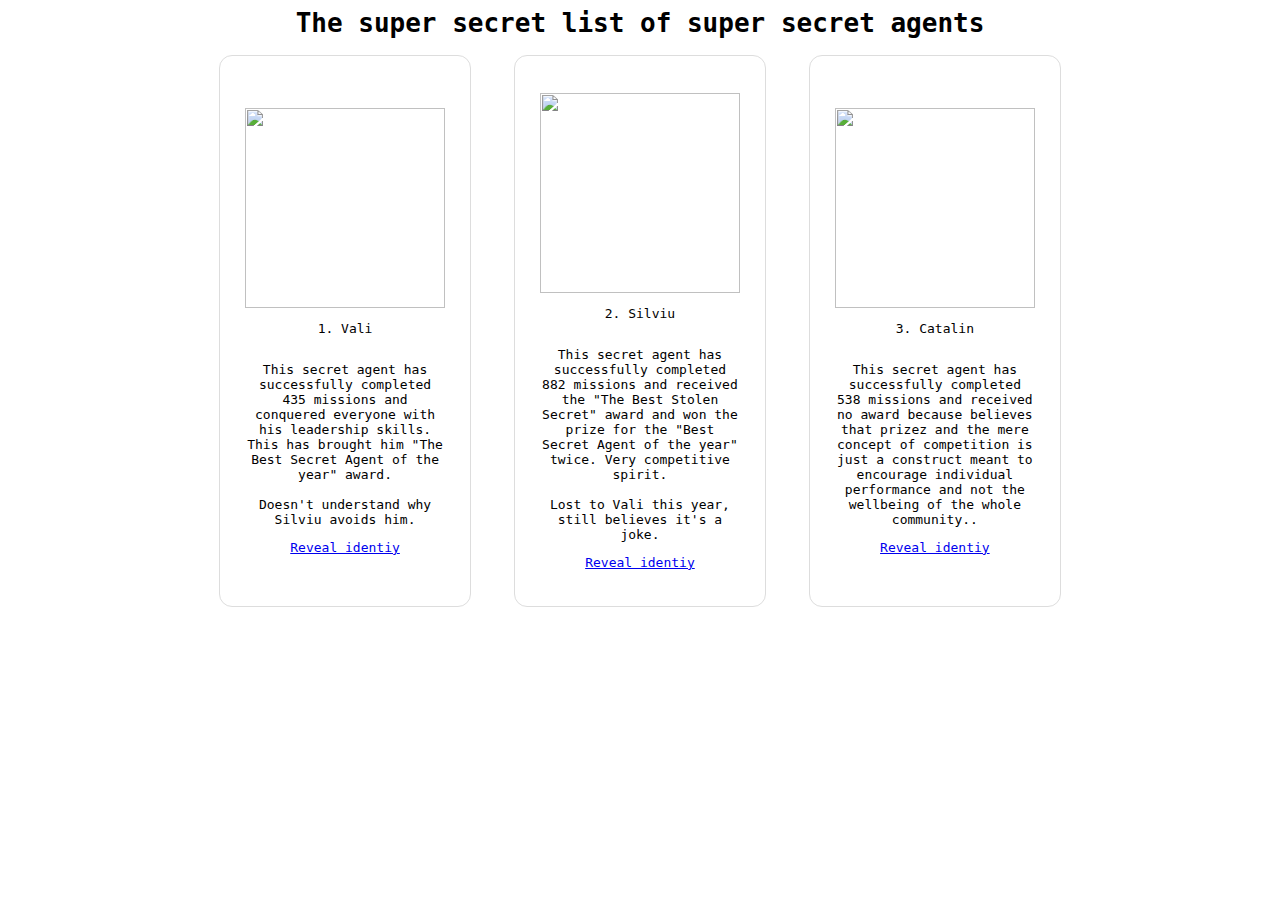
==== index.html @ eb6e8c1e "just a little project to learn how to use global state management" ====
<DOCTYPE html>

<html>
 
    <head>
        <meta charset="utf-8">
	    <meta name="viewport" content="width=device-width, initial-scale=1">
        <title>how to use global state management</title>
        <link rel="stylesheet"  type="text/css" href="style.css"/>
    </head>

    <body>
        <div id="container">
            <h1>The super secret list of super secret agents</h1>
            <div id="agent-container">
            <!-- --------------------insert elements here   ----------------------- -->
            </div>
        </div>
    </body> 

    <script src="agent-info.js"></script>
    <script type="module">

        let tweets = getAgentInfo(null);
        console.log("hello:  " + JSON.stringify(tweets));
        const tweetContainer = document.querySelector("#agent-container");
        let str = '';
        let keys = Object.keys(tweets);
        for(let i=0; i<keys.length; i++) {
            let key = keys[i];
            let value = tweets[key];
            str = '<div class="tweet">'+
                    '<img style="width:200px"; src="images/secret-agent.jpg"/>'+
                    '<p class="agent-name">'+ (i+1)+'. ' + value.name+ '</p>'+
                    '<p>'+ value.achievements+'</p>'+
                    '<a href="file:///C:/Users/Alisia/OneDrive/Desktop/state_management/agent.html?id='+key+'">Reveal identiy</a>'+
                  '</div>';
        
            tweetContainer.insertAdjacentHTML("beforeend", str);    
        }
       
    </script>
</html>
---- style.css ----
#container{
    text-align: center;
    font-family:monospace;
}

#agent-container{
    width: 70%;
    margin: 0 auto;
    max-width: 1000px;
    display:flex;
    flex-wrap: wrap;
}

#agent-info{
    text-align: center;
    font-family: monospace;
    width: 75%;
    margin: 0 auto;
}

.agent-page {
    text-align: left;
    border: 1px solid #ddd;
    padding: 30px;
    border-radius: 2rem;
}

.agent-page img{
    width:100%;
}
.tweet{
    width: 250px;
    height: 550px;
    margin: 0 auto;
    border: 1px solid #ddd;
    border-radius: 1em;
    font-family: monospace; 
    display: flex;
    justify-content: center;
    align-items: center;
    flex-direction: column;
    margin-bottom: 5%;
}

.tweet p{
    width: 80%; 
}
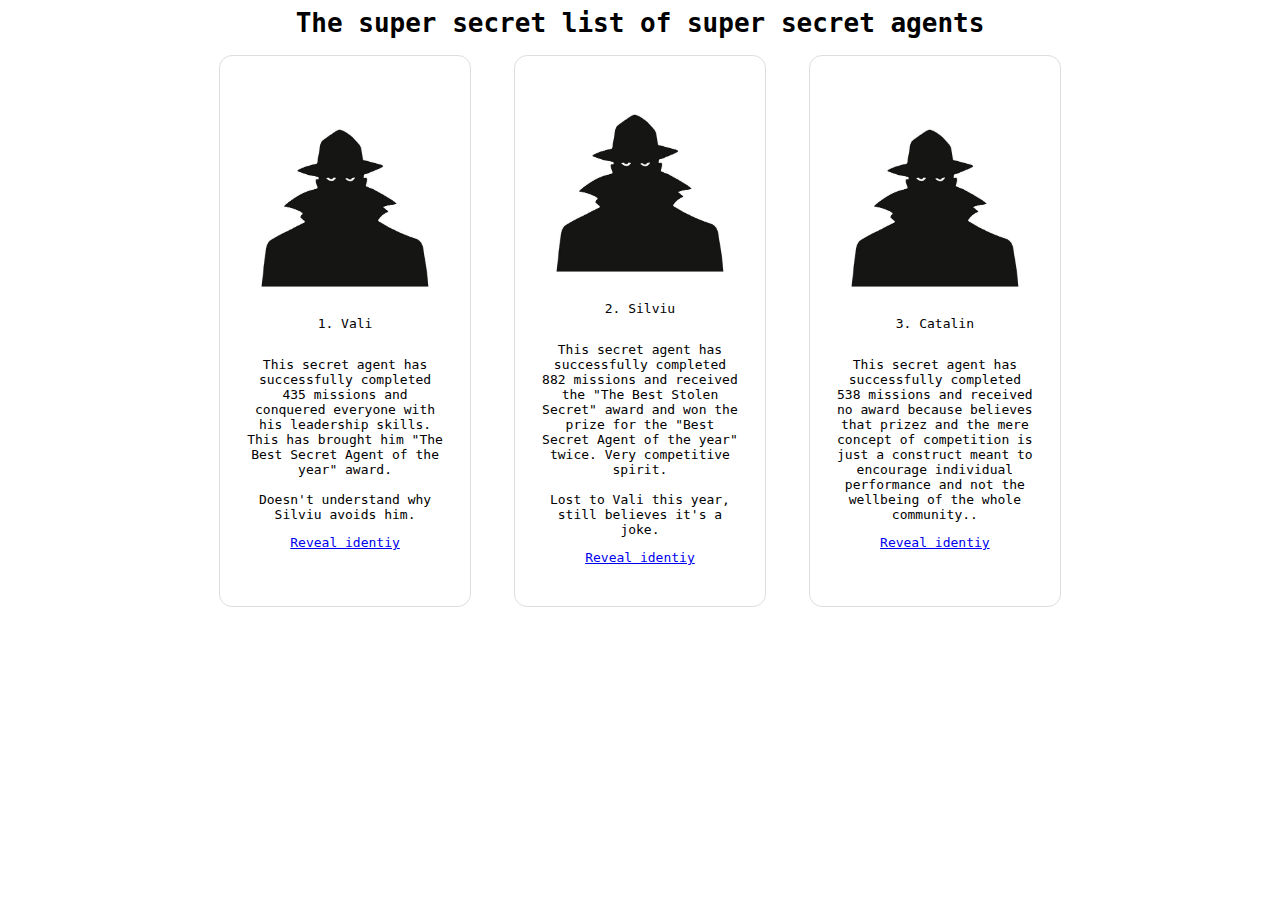
==== commit d5bab7c8: "tiny change in the url rendered on the agent card" ====
--- a/index.html
+++ b/index.html
@@ -33,7 +33,7 @@
                     '<img style="width:200px"; src="images/secret-agent.jpg"/>'+
                     '<p class="agent-name">'+ (i+1)+'. ' + value.name+ '</p>'+
                     '<p>'+ value.achievements+'</p>'+
-                    '<a href="file:///C:/Users/Alisia/OneDrive/Desktop/state_management/agent.html?id='+key+'">Reveal identiy</a>'+
+                    '<a href="./agent.html?id='+key+'">Reveal identiy</a>'+
                   '</div>';
         
             tweetContainer.insertAdjacentHTML("beforeend", str);    
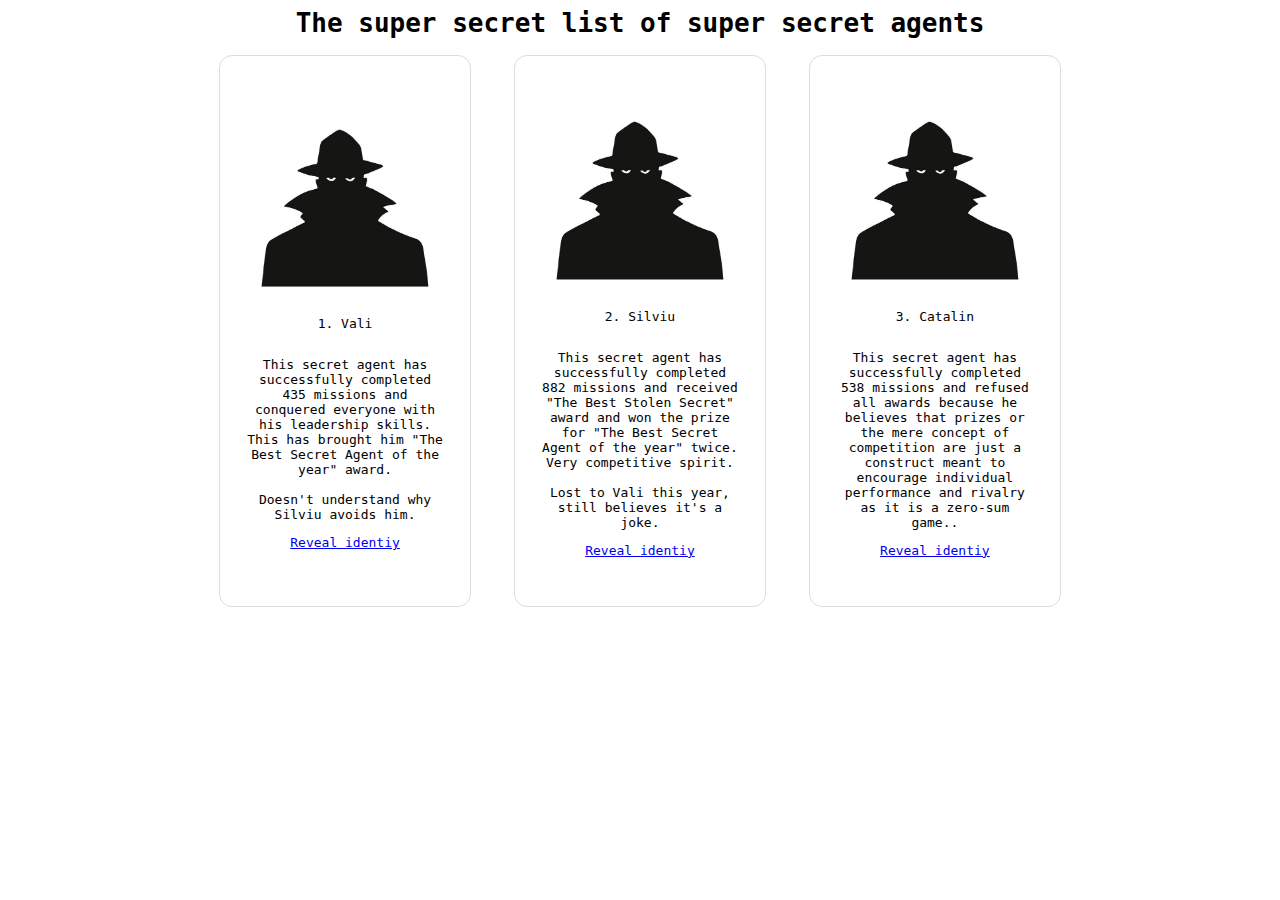
==== commit 6ce3058c: "updated the title of the page" ====
--- a/index.html
+++ b/index.html
@@ -5,7 +5,7 @@
     <head>
         <meta charset="utf-8">
 	    <meta name="viewport" content="width=device-width, initial-scale=1">
-        <title>how to use global state management</title>
+        <title>Secret agents</title>
         <link rel="stylesheet"  type="text/css" href="style.css"/>
     </head>
 
@@ -29,7 +29,7 @@
         for(let i=0; i<keys.length; i++) {
             let key = keys[i];
             let value = tweets[key];
-            str = '<div class="tweet">'+
+            str = '<div class="agent">'+
                     '<img style="width:200px"; src="images/secret-agent.jpg"/>'+
                     '<p class="agent-name">'+ (i+1)+'. ' + value.name+ '</p>'+
                     '<p>'+ value.achievements+'</p>'+
--- a/style.css
+++ b/style.css
@@ -28,7 +28,7 @@
 .agent-page img{
     width:100%;
 }
-.tweet{
+.agent{
     width: 250px;
     height: 550px;
     margin: 0 auto;
@@ -42,6 +42,6 @@
     margin-bottom: 5%;
 }
 
-.tweet p{
+.agent p{
     width: 80%; 
 }